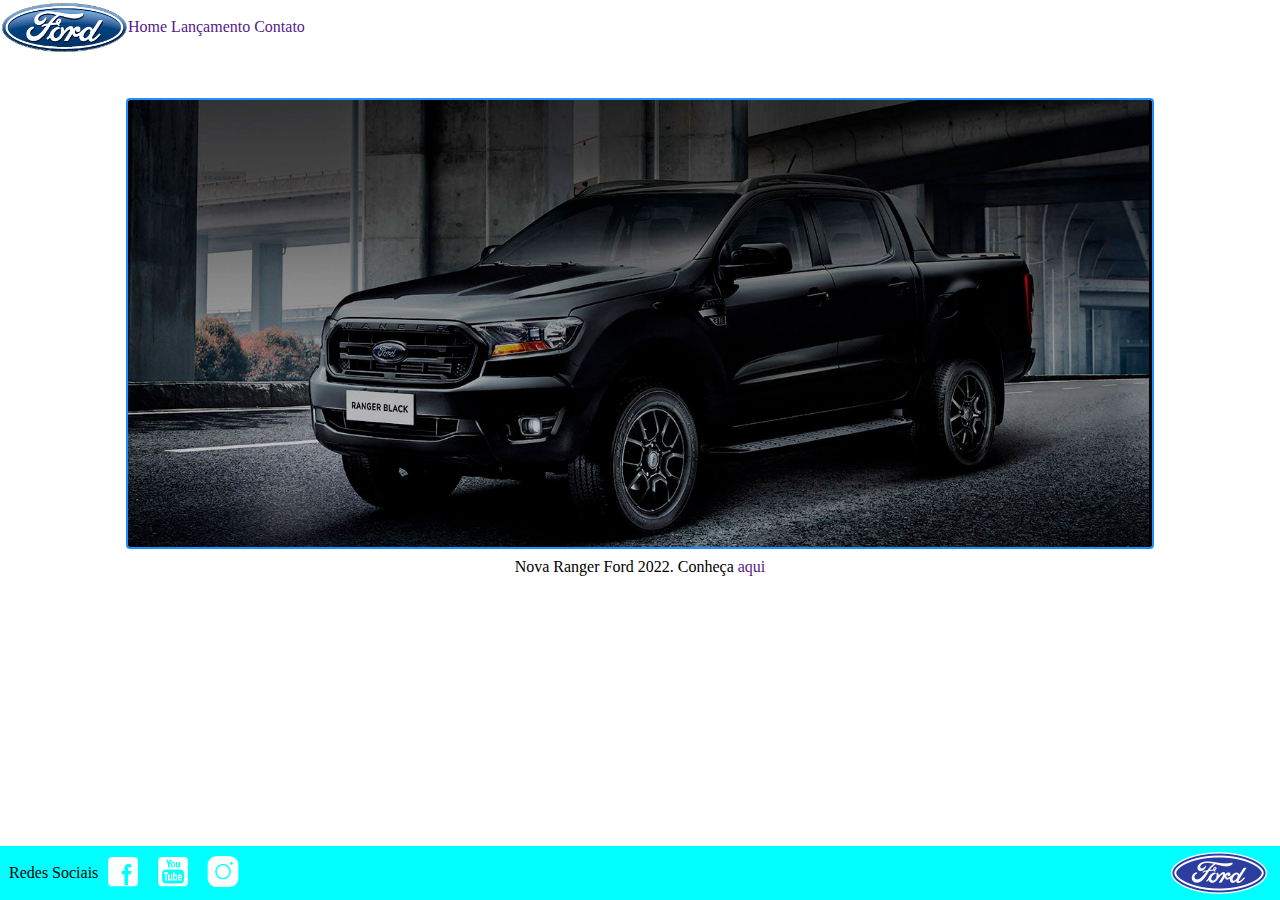
==== index.html @ 78cb446c "parte inicial do projeto" ====
<!DOCTYPE html>
<html lang="en">
  <head>
    <meta charset="UTF-8" />
    <meta name="viewport" content="width=device-width, initial-scale=1.0" />
    <title>Document</title>
    <link rel="stylesheet" href="style.css" />
  </head>
  <body>
    <header class="header">
      <img src="assets/logo-ford-256.png" id="header__logo" alt="" />
      <nav class="header__links">
        <a href="">Home</a>
        <a href="">Lançamento</a>
        <a href="">Contato</a>
      </nav>
    </header>
    <main>
      <section class="section__principal">
        <img id="section__principal__imagem" src="assets/imagem_1.jpg" alt="" />
        <p>Nova Ranger Ford 2022. Conheça <a href="">aqui</a></p>
      </section>
    </main>
    <footer class="footer">
      <nav class="footer__links">
        <p>Redes Sociais</p>
        <a class="footer__links__imagem" href=""
          ><img src="assets/facebook-50.png" alt=""
        /></a>
        <a class="footer__links__imagem" href=""
          ><img src="assets/youtube-squared-50.png" alt=""
        /></a>
        <a class="footer__links__imagem" href=""
          ><img src="assets/instagram-logo-50.png" alt=""
        /></a>
      </nav>
      <img src="assets/ford-96.png" id="footer__logo" alt="" />
    </footer>
  </body>
</html>
---- style.css ----
* {
  margin: 0;
  padding: 0;
  text-decoration: none;
}
body {
  display: flex;
  flex-direction: column;
  box-sizing: border-box;
  height: 100vh;
}

.header {
  display: flex;
  flex-wrap: wrap;
}

#header__logo {
  align-self: center;
  width: 10vw;
  min-width: 36px;
}

#header__div {
  margin-left: auto;
  margin-right: auto;
  width: 1;
}

.header__links {
  align-self: center;
}

main {
  flex: 1;
}

.section__principal {
  padding-top: 5vh;
  display: flex;
  justify-content: center;
  flex-direction: column;
  align-items: center;
  gap: 1vh;
}

#section__principal__imagem {
  width: 80%;
  border: solid 2px dodgerblue;
  border-radius: 4px;
}

.footer {
  display: flex;
  background-color: aqua;
  flex-wrap: wrap;
  min-width: 11vh;
}

.footer__links {
  display: flex;
  align-items: center;
  padding-left: 1vh;
  flex: 1;
  flex-wrap: wrap;
}

.footer__links__imagem {
  transform: scale(0.7);
}

.footer__links__imagem:hover {
  transform: scale(1);
}

#footer__logo {
  margin-left: auto;
  margin-right: 1vw;
  align-self: center;
}
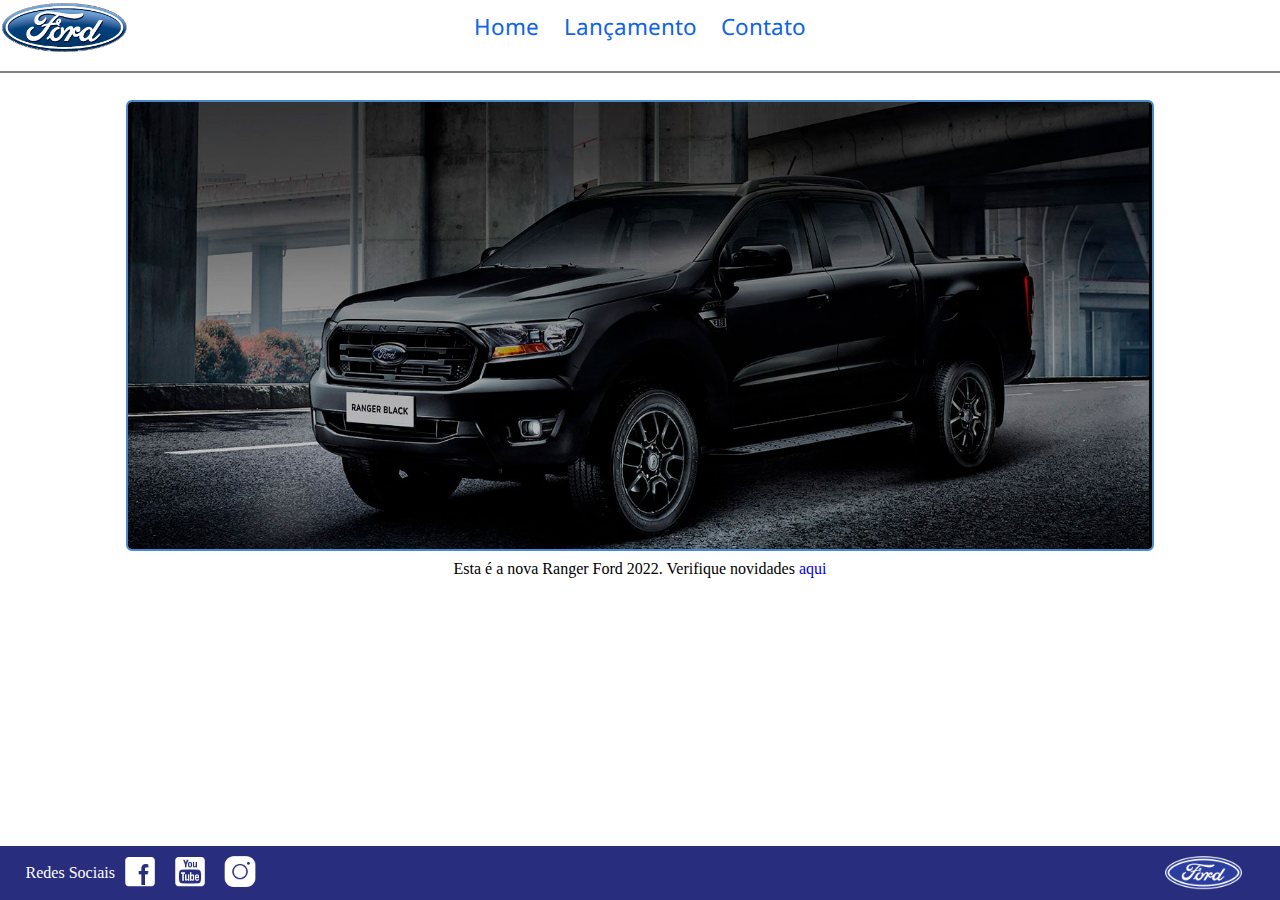
==== commit b64f833b: "Termina completamente a página home" ====
--- a/index.html
+++ b/index.html
@@ -8,33 +8,64 @@
   </head>
   <body>
     <header class="header">
-      <img src="assets/logo-ford-256.png" id="header__logo" alt="" />
+      <img
+        src="assets/logo-ford-256.png"
+        id="header__logo"
+        alt="Logo Principal da Ford"
+      />
       <nav class="header__links">
-        <a href="">Home</a>
-        <a href="">Lançamento</a>
-        <a href="">Contato</a>
+        <a class="header__links__botoes" href="index.html">Home</a>
+        <a class="header__links__botoes" href="lancamento.html">Lançamento</a>
+        <a class="header__links__botoes" href="contato.html">Contato</a>
       </nav>
+      <div id="header__div__centralizar"></div>
     </header>
     <main>
       <section class="section__principal">
-        <img id="section__principal__imagem" src="assets/imagem_1.jpg" alt="" />
-        <p>Nova Ranger Ford 2022. Conheça <a href="">aqui</a></p>
+        <img
+          id="section__principal__imagem"
+          src="assets/imagem_1.jpg"
+          alt="Nova Ranger Ford 2022"
+        />
+        <p>
+          Esta é a nova Ranger Ford 2022. Verifique novidades
+          <a href="lancamento.html">aqui</a>
+        </p>
       </section>
     </main>
     <footer class="footer">
       <nav class="footer__links">
         <p>Redes Sociais</p>
-        <a class="footer__links__imagem" href=""
-          ><img src="assets/facebook-50.png" alt=""
+        <a
+          target="_blank"
+          class="footer__links__imagem"
+          href="https://www.facebook.com/FordBrasil/?locale=pt_BR"
+          ><img
+            src="assets/facebook-50.png"
+            alt="Redirecionamento para Facebook"
         /></a>
-        <a class="footer__links__imagem" href=""
-          ><img src="assets/youtube-squared-50.png" alt=""
+        <a
+          target="_blank"
+          class="footer__links__imagem"
+          href="https://www.youtube.com/fordbrasil"
+          ><img
+            src="assets/youtube-squared-50.png"
+            alt="Redirecionamento para YouTube"
         /></a>
-        <a class="footer__links__imagem" href=""
-          ><img src="assets/instagram-logo-50.png" alt=""
+        <a
+          target="_blank"
+          class="footer__links__imagem"
+          href="https://www.instagram.com/fordbrasil/?hl=en"
+          ><img
+            src="assets/instagram-logo-50.png"
+            alt="Redirecionamento para Instagram"
         /></a>
       </nav>
-      <img src="assets/ford-96.png" id="footer__logo" alt="" />
+      <img
+        src="assets/ford-96.png"
+        id="footer__logo"
+        alt="Logomarca Oficial Ford"
+      />
     </footer>
   </body>
 </html>
--- a/style.css
+++ b/style.css
@@ -1,3 +1,5 @@
+@import url("https://fonts.googleapis.com/css2?family=Noto+Sans:ital,wght@0,100..900;1,100..900&display=swap");
+
 * {
   margin: 0;
   padding: 0;
@@ -13,22 +15,44 @@
 .header {
   display: flex;
   flex-wrap: wrap;
+  justify-content: space-between;
+  border-bottom: 2px solid grey;
+  padding-bottom: 2vh;
 }
 
 #header__logo {
-  align-self: center;
   width: 10vw;
   min-width: 36px;
 }
 
-#header__div {
-  margin-left: auto;
-  margin-right: auto;
-  width: 1;
+.header__links {
+  align-self: center;
+  display: flex;
+  justify-content: center;
+  flex-grow: 1;
+  gap: 2%;
+  flex-wrap: wrap;
 }
 
-.header__links {
-  align-self: center;
+.header__links__botoes {
+  color: rgb(14, 100, 228);
+  font-family: "Noto Sans", serif;
+  font-size: 1.4rem;
+  border: solid 2px white;
+}
+
+.header__links__botoes:hover {
+  border: solid 2px #303f9f;
+  border-style: inset;
+  background-color: #303f9f;
+  border-radius: 7px;
+  color: white;
+}
+
+#header__div__centralizar {
+  width: 10vw;
+  min-width: 36px;
+  visibility: hidden;
 }
 
 main {
@@ -36,7 +60,7 @@
 }
 
 .section__principal {
-  padding-top: 5vh;
+  padding-top: 3vh;
   display: flex;
   justify-content: center;
   flex-direction: column;
@@ -46,13 +70,15 @@
 
 #section__principal__imagem {
   width: 80%;
-  border: solid 2px dodgerblue;
-  border-radius: 4px;
+  border: solid 2px rgb(74, 137, 209);
+  border-radius: 6px;
 }
 
 .footer {
   display: flex;
-  background-color: aqua;
+  background-color: #282d7d;
+  color: white;
+
   flex-wrap: wrap;
   min-width: 11vh;
 }
@@ -60,7 +86,7 @@
 .footer__links {
   display: flex;
   align-items: center;
-  padding-left: 1vh;
+  padding-left: 2vw;
   flex: 1;
   flex-wrap: wrap;
 }
@@ -75,6 +101,8 @@
 
 #footer__logo {
   margin-left: auto;
-  margin-right: 1vw;
+  margin-right: 3vw;
   align-self: center;
+  width: 6vw;
+  min-width: 72px;
 }
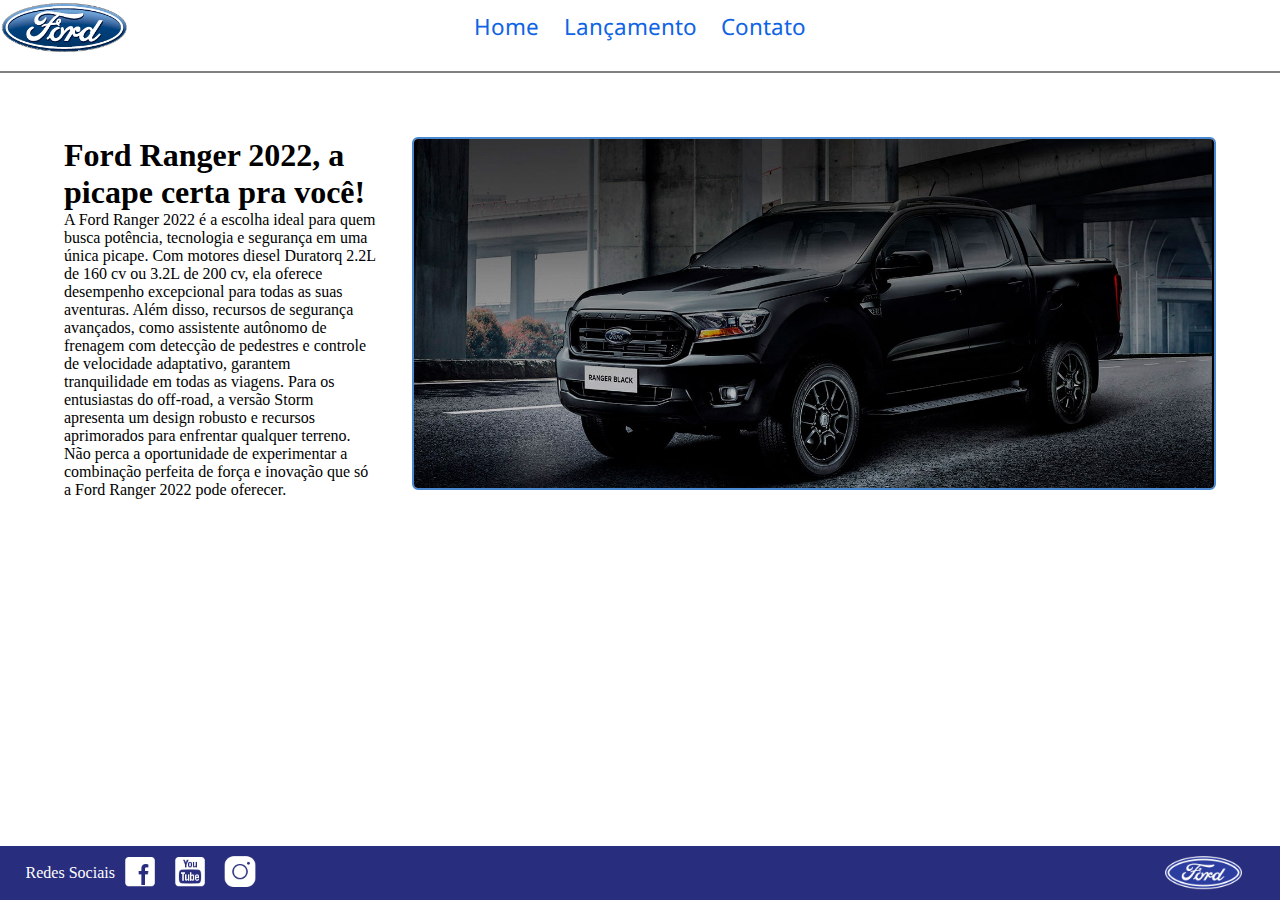
==== commit 7646137c: "adiciona texto e mantem responsividade entre texto e imagem" ====
--- a/index.html
+++ b/index.html
@@ -27,9 +27,19 @@
           src="assets/imagem_1.jpg"
           alt="Nova Ranger Ford 2022"
         />
-        <p>
-          Esta é a nova Ranger Ford 2022. Verifique novidades
-          <a href="lancamento.html">aqui</a>
+        <h1>Ford Ranger 2022, a picape certa pra você!</h1>
+        <p id="section__principal__texto">
+          A Ford Ranger 2022 é a escolha ideal para quem busca potência,
+          tecnologia e segurança em uma única picape. Com motores diesel
+          Duratorq 2.2L de 160 cv ou 3.2L de 200 cv, ela oferece desempenho
+          excepcional para todas as suas aventuras. Além disso, recursos de
+          segurança avançados, como assistente autônomo de frenagem com detecção
+          de pedestres e controle de velocidade adaptativo, garantem
+          tranquilidade em todas as viagens. Para os entusiastas do off-road, a
+          versão Storm apresenta um design robusto e recursos aprimorados para
+          enfrentar qualquer terreno. Não perca a oportunidade de experimentar a
+          combinação perfeita de força e inovação que só a Ford Ranger 2022 pode
+          oferecer.
         </p>
       </section>
     </main>
@@ -42,7 +52,7 @@
           href="https://www.facebook.com/FordBrasil/?locale=pt_BR"
           ><img
             src="assets/facebook-50.png"
-            alt="Redirecionamento para Facebook"
+            alt="Redirecionamento para Facebook da empresa"
         /></a>
         <a
           target="_blank"
@@ -50,7 +60,7 @@
           href="https://www.youtube.com/fordbrasil"
           ><img
             src="assets/youtube-squared-50.png"
-            alt="Redirecionamento para YouTube"
+            alt="Redirecionamento para YouTube da empresa"
         /></a>
         <a
           target="_blank"
@@ -58,14 +68,10 @@
           href="https://www.instagram.com/fordbrasil/?hl=en"
           ><img
             src="assets/instagram-logo-50.png"
-            alt="Redirecionamento para Instagram"
+            alt="Redirecionamento para Instagram da empresa"
         /></a>
       </nav>
-      <img
-        src="assets/ford-96.png"
-        id="footer__logo"
-        alt="Logomarca Oficial Ford"
-      />
+      <img src="assets/ford-96.png" id="footer__logo" alt="Copyright Ford" />
     </footer>
   </body>
 </html>
--- a/style.css
+++ b/style.css
@@ -61,17 +61,18 @@
 
 .section__principal {
   padding-top: 3vh;
-  display: flex;
-  justify-content: center;
-  flex-direction: column;
-  align-items: center;
-  gap: 1vh;
+  flex-wrap: wrap;
+  padding: 5%;
 }
 
 #section__principal__imagem {
-  width: 80%;
+  width: 100%;
   border: solid 2px rgb(74, 137, 209);
   border-radius: 6px;
+  float: right;
+  max-width: 800px;
+  max-height: 380px;
+  margin-left: 3%;
 }
 
 .footer {
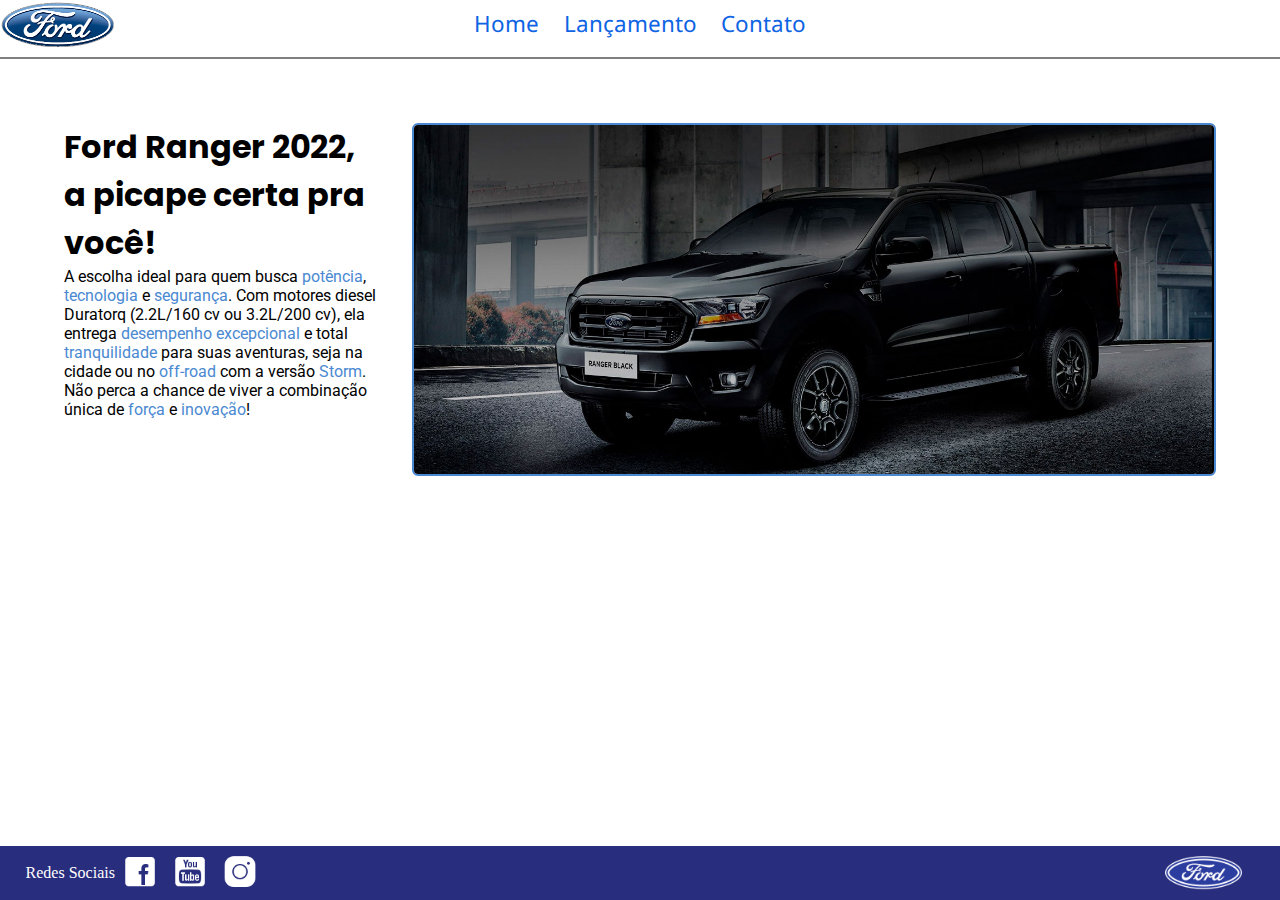
==== commit 0aa53f3b: "adiciona fontes externas para titulo e paragrafo na pagina home" ====
--- a/index.html
+++ b/index.html
@@ -27,19 +27,21 @@
           src="assets/imagem_1.jpg"
           alt="Nova Ranger Ford 2022"
         />
-        <h1>Ford Ranger 2022, a picape certa pra você!</h1>
+        <h1 id="section__principal__titulo">
+          Ford Ranger 2022, a picape certa pra você!
+        </h1>
         <p id="section__principal__texto">
-          A Ford Ranger 2022 é a escolha ideal para quem busca potência,
-          tecnologia e segurança em uma única picape. Com motores diesel
-          Duratorq 2.2L de 160 cv ou 3.2L de 200 cv, ela oferece desempenho
-          excepcional para todas as suas aventuras. Além disso, recursos de
-          segurança avançados, como assistente autônomo de frenagem com detecção
-          de pedestres e controle de velocidade adaptativo, garantem
-          tranquilidade em todas as viagens. Para os entusiastas do off-road, a
-          versão Storm apresenta um design robusto e recursos aprimorados para
-          enfrentar qualquer terreno. Não perca a oportunidade de experimentar a
-          combinação perfeita de força e inovação que só a Ford Ranger 2022 pode
-          oferecer.
+          A escolha ideal para quem busca
+          <span class="highlight">potência</span>,
+          <span class="highlight">tecnologia</span> e
+          <span class="highlight">segurança</span>. Com motores diesel Duratorq
+          (2.2L/160 cv ou 3.2L/200 cv), ela entrega
+          <span class="highlight">desempenho excepcional</span> e total
+          <span class="highlight">tranquilidade</span> para suas aventuras, seja
+          na cidade ou no <span class="highlight">off-road</span> com a versão
+          <span class="highlight">Storm</span>. Não perca a chance de viver a
+          combinação única de <span class="highlight">força</span> e
+          <span class="highlight">inovação</span>!
         </p>
       </section>
     </main>
--- a/style.css
+++ b/style.css
@@ -1,15 +1,52 @@
 @import url("https://fonts.googleapis.com/css2?family=Noto+Sans:ital,wght@0,100..900;1,100..900&display=swap");
+
+@import url("https://fonts.googleapis.com/css2?family=Poppins:wght@400;700&family=Roboto:wght@400;500&display=swap");
 
 * {
   margin: 0;
   padding: 0;
   text-decoration: none;
 }
+
+@keyframes transicaoHeader {
+  from {
+    opacity: 0;
+    transform: translateY(-10px);
+  }
+  to {
+    opacity: 1;
+    transform: translateY(0);
+  }
+}
+
+@keyframes transicaoPagina {
+  from {
+    opacity: 0;
+    padding-block: 10%;
+  }
+
+  to {
+    opacity: 1;
+  }
+}
+
+@keyframes transicaoFooter {
+  from {
+    opacity: 0;
+    transform: translateY(10px);
+  }
+  to {
+    opacity: 1;
+    transform: translateY(0);
+  }
+}
+
 body {
   display: flex;
   flex-direction: column;
   box-sizing: border-box;
   height: 100vh;
+  align-items: center;
 }
 
 .header {
@@ -17,11 +54,13 @@
   flex-wrap: wrap;
   justify-content: space-between;
   border-bottom: 2px solid grey;
-  padding-bottom: 2vh;
+  padding-bottom: 1vh;
+  width: 100%;
+  animation: transicaoHeader 0.75s;
 }
 
 #header__logo {
-  width: 10vw;
+  width: 9vw;
   min-width: 36px;
 }
 
@@ -50,19 +89,70 @@
 }
 
 #header__div__centralizar {
-  width: 10vw;
+  width: 9vw;
   min-width: 36px;
   visibility: hidden;
+  flex-shrink: 3;
 }
 
 main {
   flex: 1;
-}
+  width: 100%;
+}
+
+.footer {
+  display: flex;
+  background-color: #282d7d;
+  color: white;
+  width: 100%;
+  flex-wrap: wrap;
+  min-width: 11vh;
+  animation: transicaoFooter 0.75s;
+}
+
+.footer__links {
+  display: flex;
+  align-items: center;
+  padding-left: 2vw;
+  flex: 1;
+  flex-wrap: wrap;
+}
+
+.footer__links__imagem {
+  transform: scale(0.7);
+}
+
+.footer__links__imagem:hover {
+  transform: scale(1);
+}
+
+#footer__logo {
+  margin-left: auto;
+  margin-right: 3vw;
+  align-self: center;
+  width: 6vw;
+  min-width: 72px;
+}
+
+/* PÁGINA PRINCIPAL (index.html) */
 
 .section__principal {
   padding-top: 3vh;
   flex-wrap: wrap;
   padding: 5%;
+  animation: transicaoPagina 0.9s;
+}
+
+#section__principal__titulo {
+  font-family: "Poppins", sans-serif;
+}
+
+#section__principal__texto {
+  font-family: "Roboto", sans-serif;
+}
+
+.highlight {
+  color: rgb(74, 137, 209);
 }
 
 #section__principal__imagem {
@@ -75,35 +165,39 @@
   margin-left: 3%;
 }
 
-.footer {
-  display: flex;
-  background-color: #282d7d;
-  color: white;
-
-  flex-wrap: wrap;
-  min-width: 11vh;
-}
-
-.footer__links {
-  display: flex;
-  align-items: center;
-  padding-left: 2vw;
-  flex: 1;
-  flex-wrap: wrap;
-}
-
-.footer__links__imagem {
-  transform: scale(0.7);
-}
-
-.footer__links__imagem:hover {
-  transform: scale(1);
-}
-
-#footer__logo {
-  margin-left: auto;
-  margin-right: 3vw;
-  align-self: center;
-  width: 6vw;
-  min-width: 72px;
-}
+/* PÁGINA DE LANÇAMENTO (lancamento.html) */
+
+.section__lancamento__video {
+  display: flex;
+  animation: transicaoPagina 1s;
+}
+
+.section__lancamento__video__div {
+  width: 100%;
+  height: 45vh;
+  animation: transicaoPagina 1s;
+}
+
+.section__lancamento__comparar__div__imagens {
+  animation: transicaoPagina 1s;
+  display: flex;
+  justify-content: center;
+  gap: 10%;
+  padding-top: 5%;
+  padding-left: 40px;
+  padding-right: 40px;
+}
+
+.section__lancamento__comparar__div__imagens__produto {
+  width: 21%;
+}
+
+.section__lancamento__comparar__div__menu {
+  display: flex;
+  justify-content: center;
+  /* gap: 10px; */
+}
+
+.section__lancamento__comparar__div__menu__label {
+  margin-right: 2%;
+}
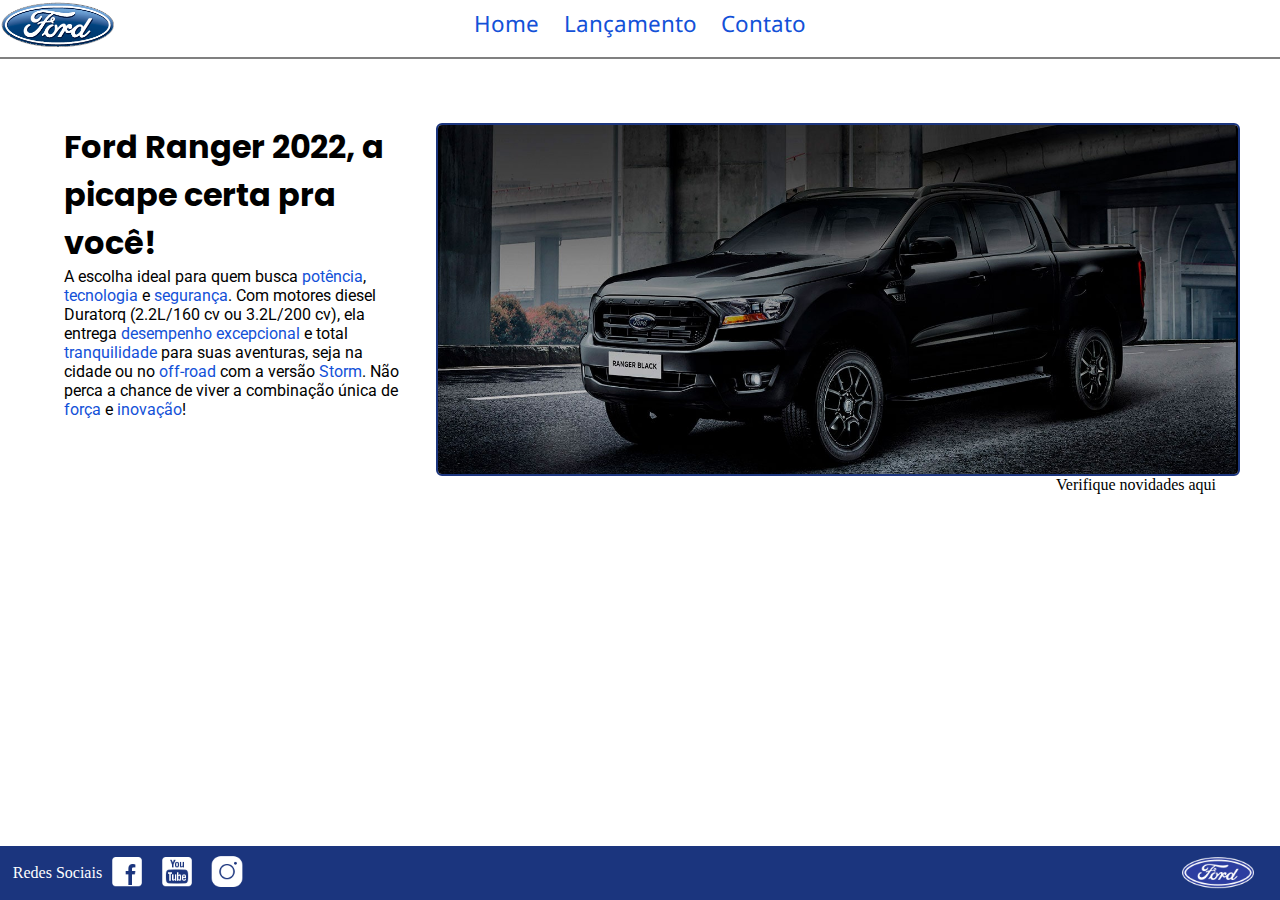
==== commit c7bab779: "99% terminado" ====
--- a/index.html
+++ b/index.html
@@ -22,11 +22,15 @@
     </header>
     <main>
       <section class="section__principal">
-        <img
-          id="section__principal__imagem"
-          src="assets/imagem_1.jpg"
-          alt="Nova Ranger Ford 2022"
-        />
+        <div id="teste1">
+          <img
+            id="section__principal__imagem"
+            src="assets/imagem_1.jpg"
+            alt="Nova Ranger Ford 2022"
+          />
+          <p id="teste2">Verifique novidades aqui</p>
+        </div>
+
         <h1 id="section__principal__titulo">
           Ford Ranger 2022, a picape certa pra você!
         </h1>
--- a/style.css
+++ b/style.css
@@ -8,6 +8,12 @@
   text-decoration: none;
 }
 
+:root {
+  --cor-azul-fraca: #1351d8;
+  --cor-azul-forte: #1b357e;
+  --cor-branca: white;
+}
+
 @keyframes transicaoHeader {
   from {
     opacity: 0;
@@ -46,7 +52,6 @@
   flex-direction: column;
   box-sizing: border-box;
   height: 100vh;
-  align-items: center;
 }
 
 .header {
@@ -74,18 +79,14 @@
 }
 
 .header__links__botoes {
-  color: rgb(14, 100, 228);
+  color: var(--cor-azul-fraca);
   font-family: "Noto Sans", serif;
   font-size: 1.4rem;
-  border: solid 2px white;
+  border: solid 2px var(--cor-branca);
 }
 
 .header__links__botoes:hover {
-  border: solid 2px #303f9f;
-  border-style: inset;
-  background-color: #303f9f;
-  border-radius: 7px;
-  color: white;
+  transform: scale(1.1);
 }
 
 #header__div__centralizar {
@@ -98,12 +99,14 @@
 main {
   flex: 1;
   width: 100%;
+  display: flex;
+  flex-direction: column;
 }
 
 .footer {
   display: flex;
-  background-color: #282d7d;
-  color: white;
+  background-color: var(--cor-azul-forte);
+  color: var(--cor-branca);
   width: 100%;
   flex-wrap: wrap;
   min-width: 11vh;
@@ -113,7 +116,7 @@
 .footer__links {
   display: flex;
   align-items: center;
-  padding-left: 2vw;
+  padding-left: 1vw;
   flex: 1;
   flex-wrap: wrap;
 }
@@ -128,9 +131,9 @@
 
 #footer__logo {
   margin-left: auto;
-  margin-right: 3vw;
+  margin-right: 2vw;
   align-self: center;
-  width: 6vw;
+  width: 4vw;
   min-width: 72px;
 }
 
@@ -138,7 +141,6 @@
 
 .section__principal {
   padding-top: 3vh;
-  flex-wrap: wrap;
   padding: 5%;
   animation: transicaoPagina 0.9s;
 }
@@ -152,52 +154,149 @@
 }
 
 .highlight {
-  color: rgb(74, 137, 209);
+  color: var(--cor-azul-fraca);
 }
 
 #section__principal__imagem {
   width: 100%;
-  border: solid 2px rgb(74, 137, 209);
+  border: solid 2px var(--cor-azul-forte);
   border-radius: 6px;
-  float: right;
+
   max-width: 800px;
   max-height: 380px;
   margin-left: 3%;
 }
 
+#teste1 {
+  display: flex;
+  flex-direction: column;
+  float: right;
+}
+#teste2 {
+  align-self: flex-end;
+}
+
 /* PÁGINA DE LANÇAMENTO (lancamento.html) */
 
 .section__lancamento__video {
   display: flex;
   animation: transicaoPagina 1s;
+  padding-top: 0.3%;
 }
 
 .section__lancamento__video__div {
   width: 100%;
-  height: 45vh;
+  height: 48vh;
   animation: transicaoPagina 1s;
 }
 
-.section__lancamento__comparar__div__imagens {
-  animation: transicaoPagina 1s;
+.section__lancamento__comparar__produto__div {
+  display: flex;
+  flex-direction: column;
+  max-width: 320px;
+  width: 100%;
+}
+
+.section__lancamento__comparar__div__imagens__texto {
+  display: flex;
+}
+
+.section__lancamento__comparar__div__menu__checkbox {
+  width: 15%;
+  height: 25px;
+}
+.section__lancamento__comparar__tabela {
+  align-self: flex-end;
+}
+
+.section__lancamento__comparar__tabela:hover {
+  transform: scale(1.3);
+}
+
+#section__lancamento__comparar__form {
+  display: flex;
+  flex-wrap: wrap;
+  width: 100%;
+  justify-content: space-evenly;
+  align-items: flex-start;
+  height: 100%;
+}
+
+#section__lancamento__comparar__form__submit {
+  align-self: center;
+  color: var(--cor-branca);
+  margin-top: 0.3%;
+  margin-bottom: 1%;
+  background-color: var(--cor-azul-fraca);
+  border-radius: 10px;
+  border-color: var(--cor-branca);
+  padding: 0.5em 4em;
+}
+
+#section__lancamento__comparar__form__submit:hover {
+  transform: scale(1.2);
+  cursor: pointer;
+}
+
+.section__lancamento__comparar__div__menu__label__titulo {
+  color: var(--cor-azul-fraca);
+}
+
+/* PÁGINA DE CONTATO (contato.html) */
+
+.section__contato {
+  align-self: center;
   display: flex;
   justify-content: center;
-  gap: 10%;
-  padding-top: 5%;
-  padding-left: 40px;
-  padding-right: 40px;
-}
-
-.section__lancamento__comparar__div__imagens__produto {
-  width: 21%;
-}
-
-.section__lancamento__comparar__div__menu {
-  display: flex;
-  justify-content: center;
-  /* gap: 10px; */
-}
-
-.section__lancamento__comparar__div__menu__label {
-  margin-right: 2%;
-}
+  padding-top: 5vh;
+  flex-wrap: wrap;
+  width: 50%;
+  animation: transicaoPagina 0.9s;
+}
+#section__contato__imagem {
+  max-height: 184px;
+  padding-top: 50px;
+}
+.section__contato__form {
+  display: flex;
+  flex: 1;
+  flex-direction: column;
+  margin-top: 10vh;
+  gap: 15px;
+  width: 64.256%;
+  max-width: 320px;
+  input {
+    flex-wrap: wrap;
+    border: grey 2px solid;
+    padding: 1%;
+    border-radius: 4px;
+  }
+  select {
+    flex-wrap: wrap;
+    border: grey 2px solid;
+    padding: 1%;
+    border-radius: 4px;
+  }
+
+  textarea {
+    flex-wrap: wrap;
+    border: grey 2px solid;
+    padding: 1%;
+    border-radius: 4px;
+  }
+}
+
+#section__contato__form__submit {
+  width: 55%;
+  align-self: flex-end;
+  background-color: var(--cor-azul-fraca);
+  color: var(--cor-branca);
+  border: hidden;
+  border-radius: 5px;
+  padding: 2%;
+}
+
+#section__contato__form__submit:hover {
+  transform: scale(1.1);
+  cursor: pointer;
+}
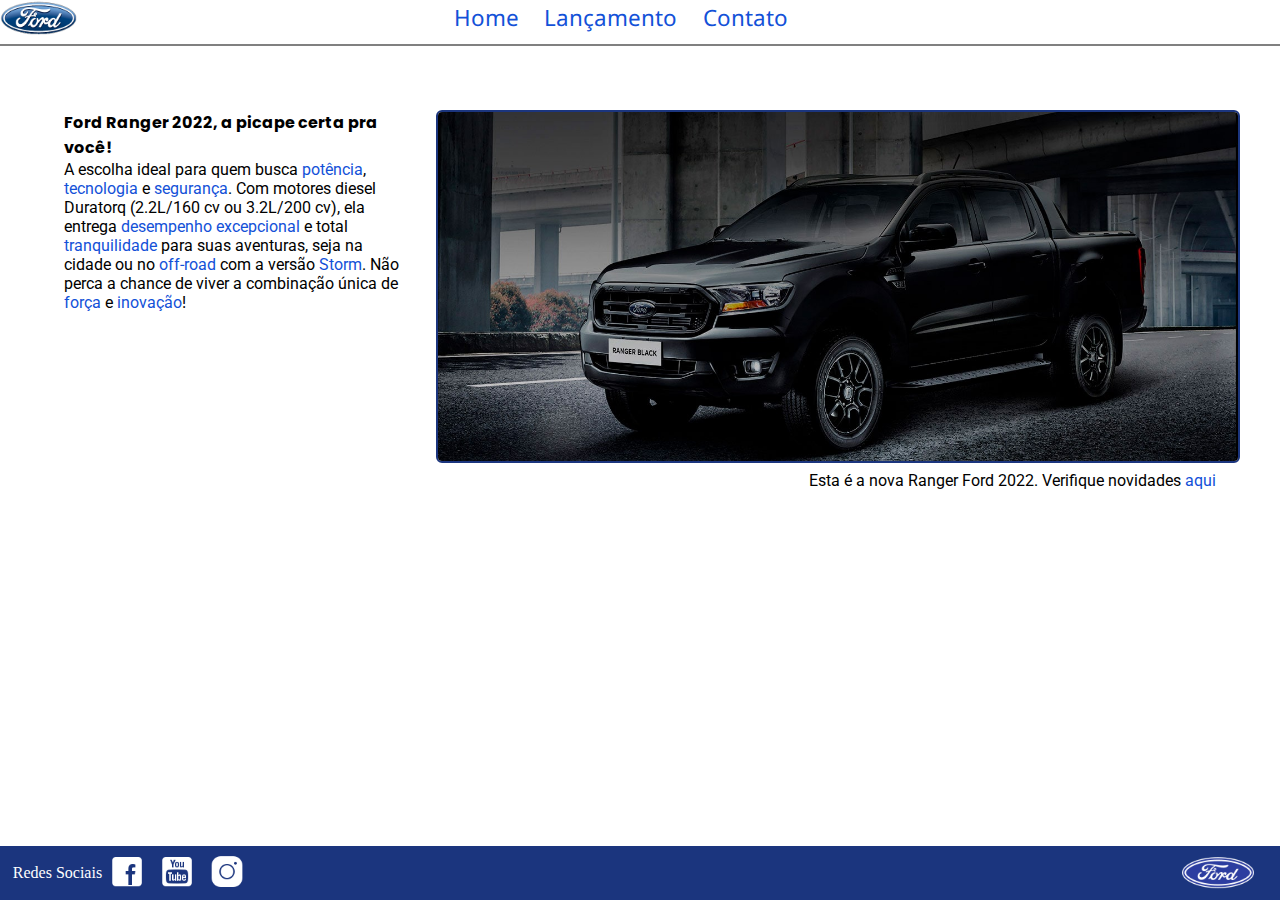
==== commit a4ac6dfc: "muda tamanho da fonte e termina a parte do home, adiciona media query para consertar o logo" ====
--- a/index.html
+++ b/index.html
@@ -22,13 +22,16 @@
     </header>
     <main>
       <section class="section__principal">
-        <div id="teste1">
+        <div id="section__principal__div">
           <img
             id="section__principal__imagem"
             src="assets/imagem_1.jpg"
             alt="Nova Ranger Ford 2022"
           />
-          <p id="teste2">Verifique novidades aqui</p>
+          <p id="section__principal__imagem__link">
+            Esta é a nova Ranger Ford 2022. Verifique novidades
+            <a href="lancamento.html">aqui</a>
+          </p>
         </div>
 
         <h1 id="section__principal__titulo">
--- a/style.css
+++ b/style.css
@@ -65,8 +65,16 @@
 }
 
 #header__logo {
-  width: 9vw;
-  min-width: 36px;
+  width: 6vw;
+
+  min-width: 64px;
+  min-height: 34px;
+  max-height: 40px;
+}
+@media only screen and (min-width: 1600px) {
+  #header__logo {
+    max-height: 9vh;
+  }
 }
 
 .header__links {
@@ -147,10 +155,12 @@
 
 #section__principal__titulo {
   font-family: "Poppins", sans-serif;
+  font-size: 1rem;
 }
 
 #section__principal__texto {
   font-family: "Roboto", sans-serif;
+  font-size: 1rem;
 }
 
 .highlight {
@@ -167,13 +177,20 @@
   margin-left: 3%;
 }
 
-#teste1 {
+#section__principal__div {
   display: flex;
   flex-direction: column;
   float: right;
 }
-#teste2 {
+#section__principal__imagem__link {
   align-self: flex-end;
+  margin-top: 1%;
+  margin-bottom: 3%;
+  font-size: 1rem;
+  font-family: "Roboto", sans-serif;
+  a {
+    color: var(--cor-azul-fraca);
+  }
 }
 
 /* PÁGINA DE LANÇAMENTO (lancamento.html) */
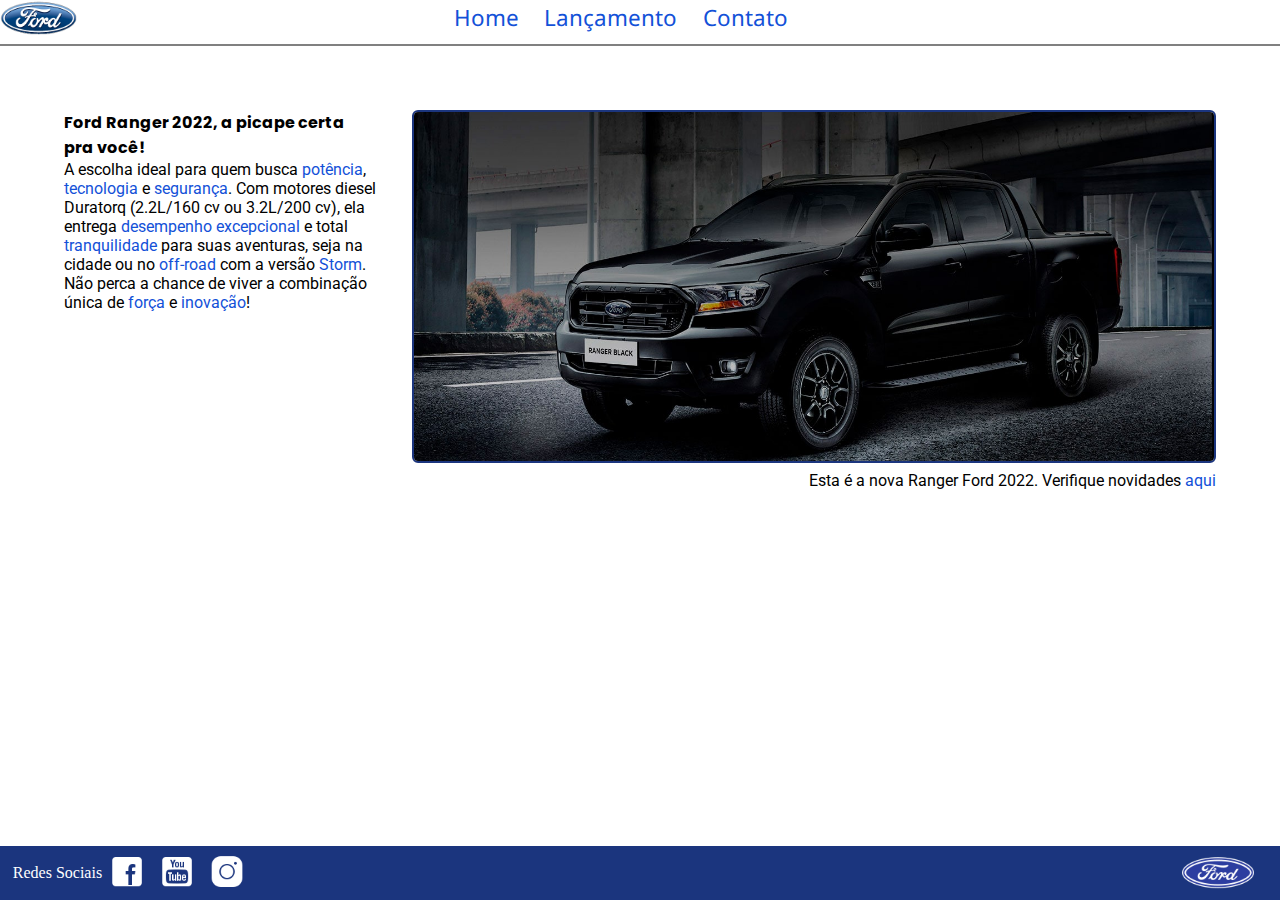
==== commit b0cacc13: "adiciona fontes aos textos" ====
--- a/index.html
+++ b/index.html
@@ -3,7 +3,7 @@
   <head>
     <meta charset="UTF-8" />
     <meta name="viewport" content="width=device-width, initial-scale=1.0" />
-    <title>Document</title>
+    <title>Ford Brasil</title>
     <link rel="stylesheet" href="style.css" />
   </head>
   <body>
--- a/style.css
+++ b/style.css
@@ -167,6 +167,13 @@
   color: var(--cor-azul-fraca);
 }
 
+#section__principal__div {
+  display: flex;
+  flex-direction: column;
+  float: right;
+  margin-left: 3%;
+}
+
 #section__principal__imagem {
   width: 100%;
   border: solid 2px var(--cor-azul-forte);
@@ -174,14 +181,8 @@
 
   max-width: 800px;
   max-height: 380px;
-  margin-left: 3%;
-}
-
-#section__principal__div {
-  display: flex;
-  flex-direction: column;
-  float: right;
-}
+}
+
 #section__principal__imagem__link {
   align-self: flex-end;
   margin-top: 1%;
@@ -237,6 +238,8 @@
   justify-content: space-evenly;
   align-items: flex-start;
   height: 100%;
+  font-family: "Poppins", sans-serif;
+  /* font-size: 1rem; */
 }
 
 #section__lancamento__comparar__form__submit {
@@ -282,6 +285,7 @@
   gap: 15px;
   width: 64.256%;
   max-width: 320px;
+  font-family: "Noto Sans", serif;
   input {
     flex-wrap: wrap;
     border: grey 2px solid;
